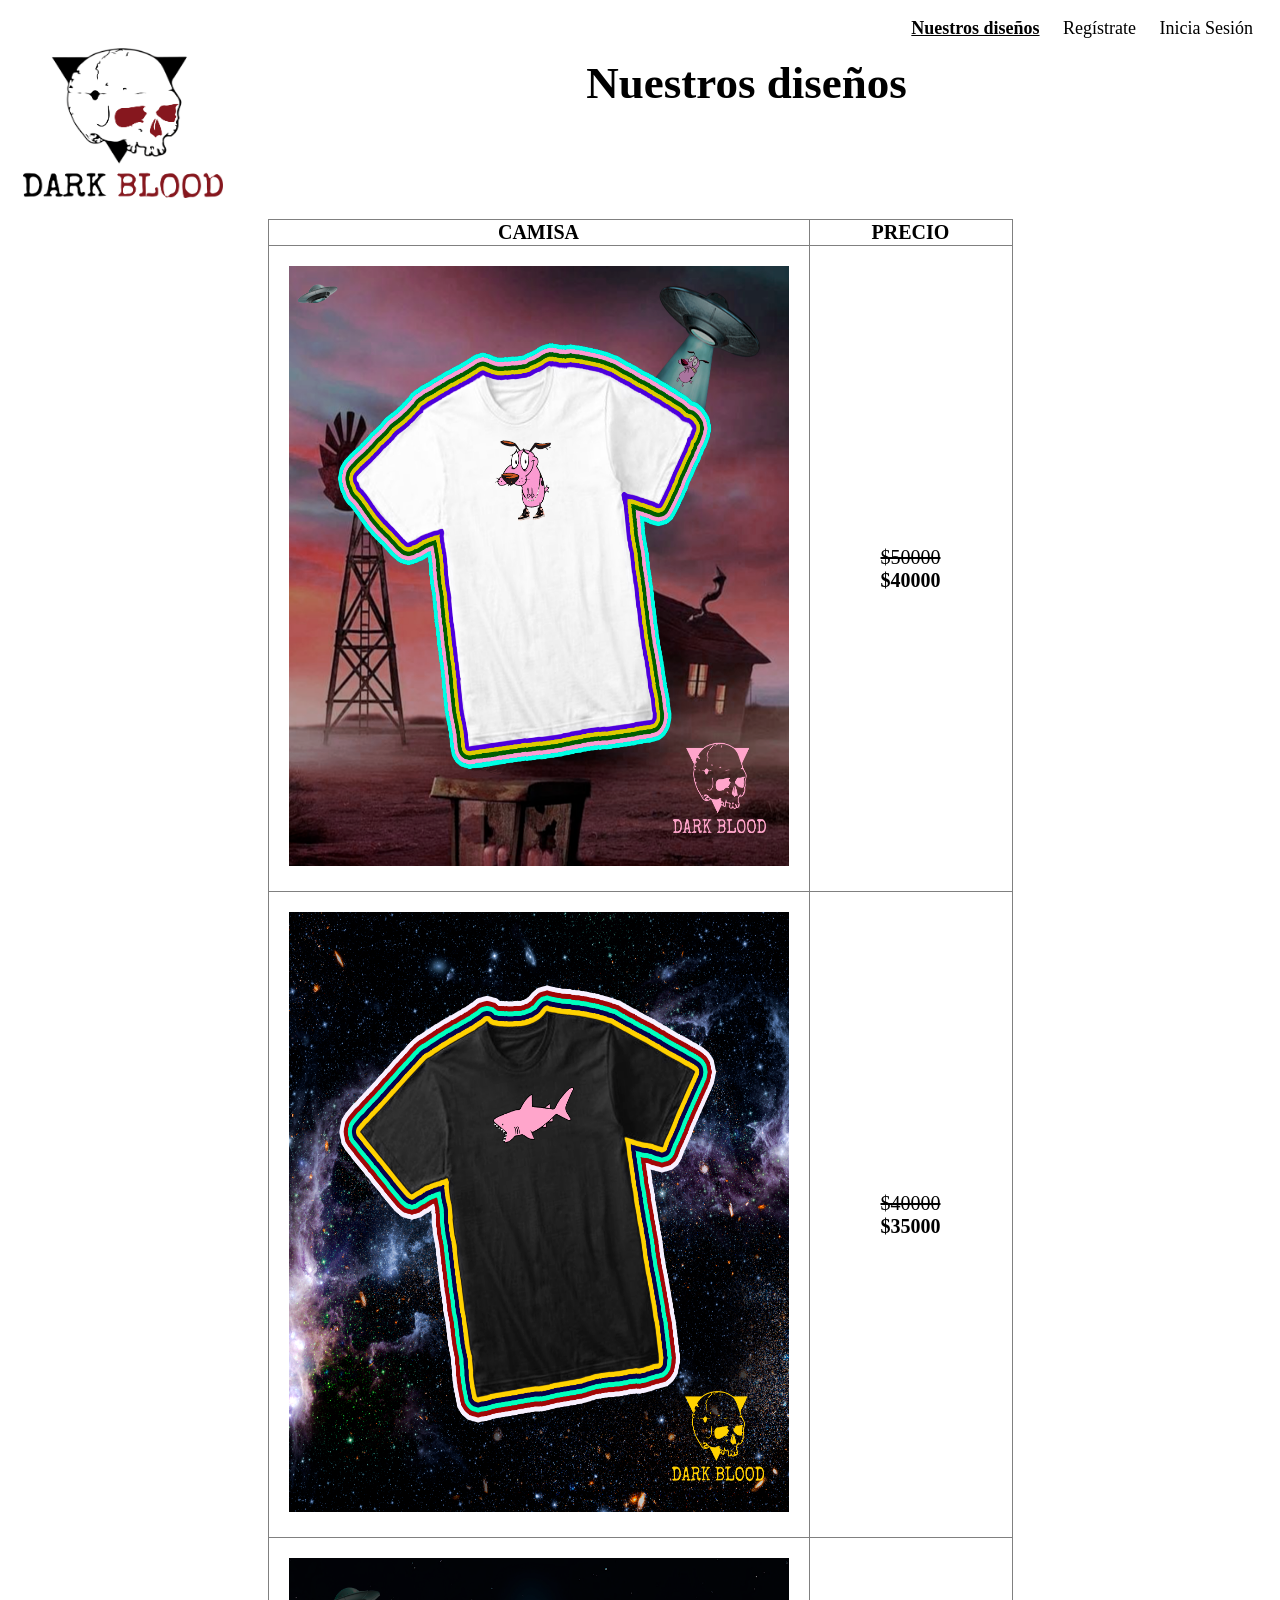
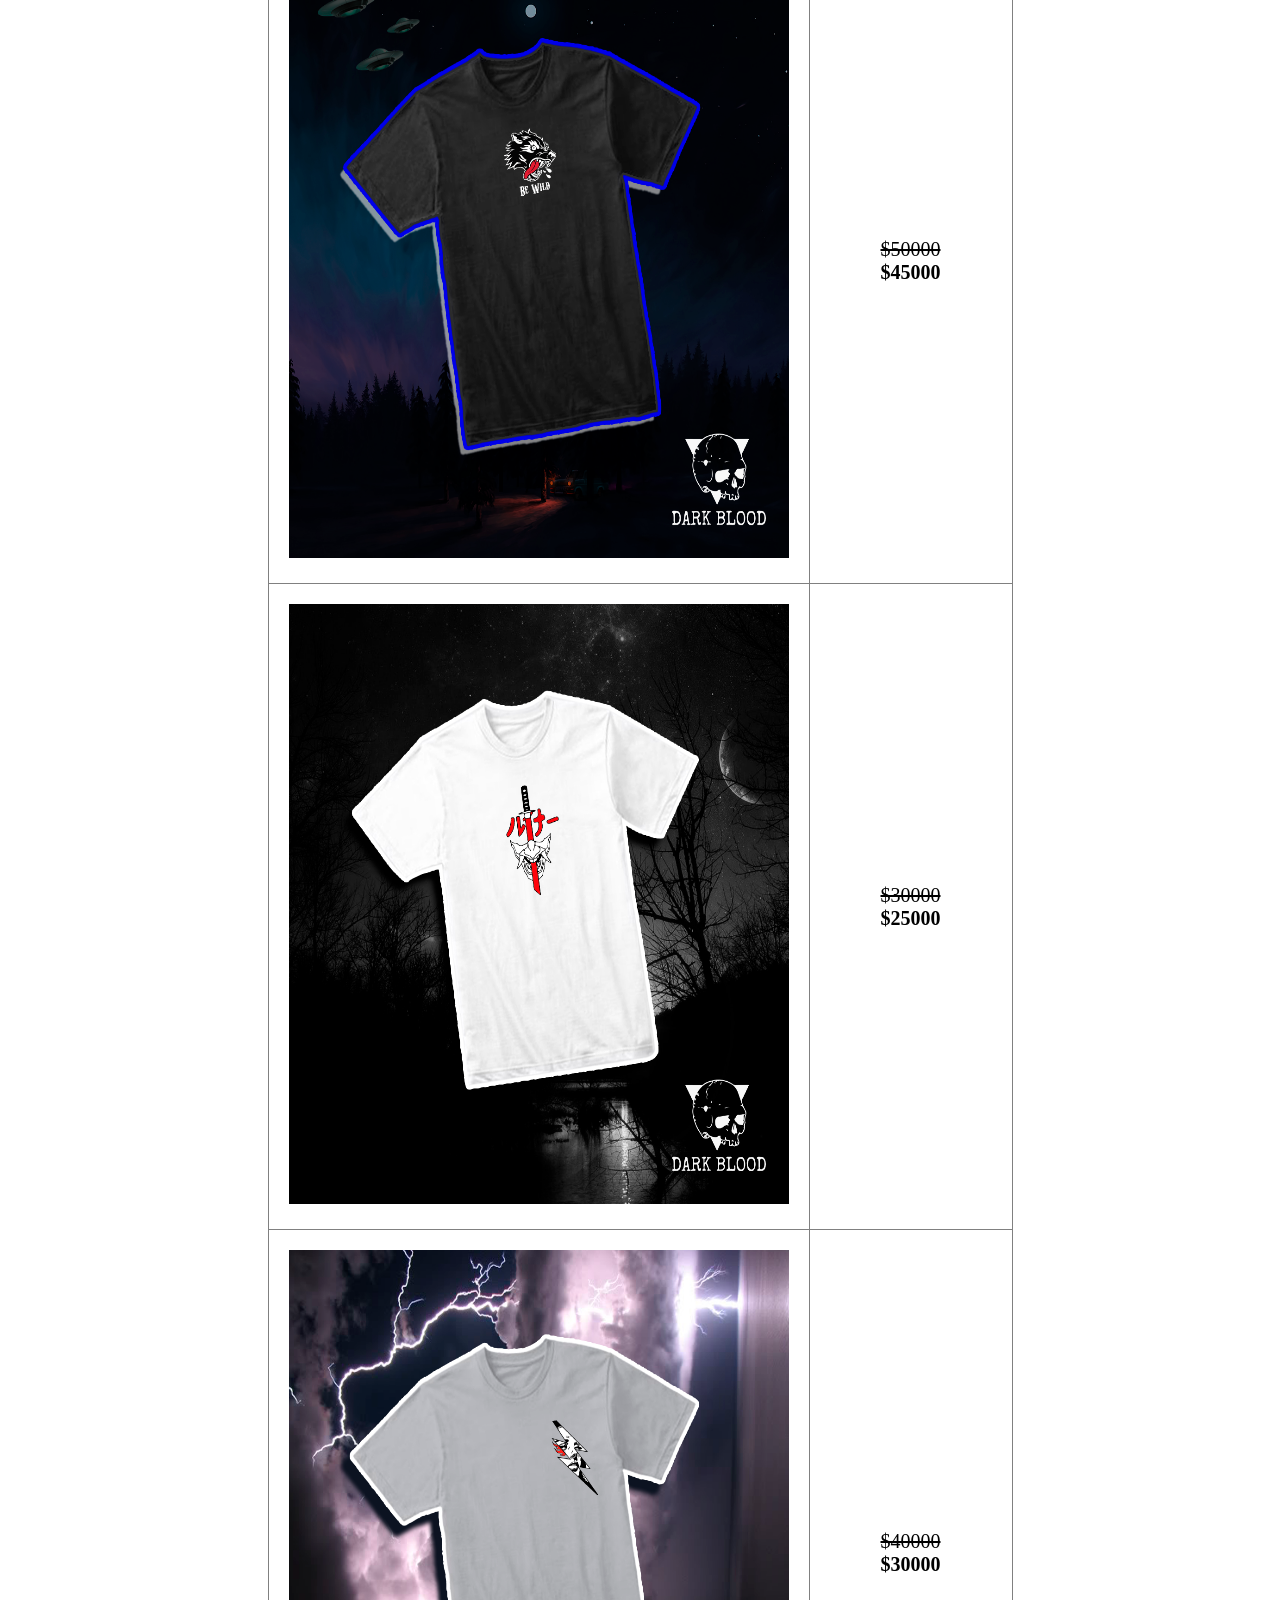
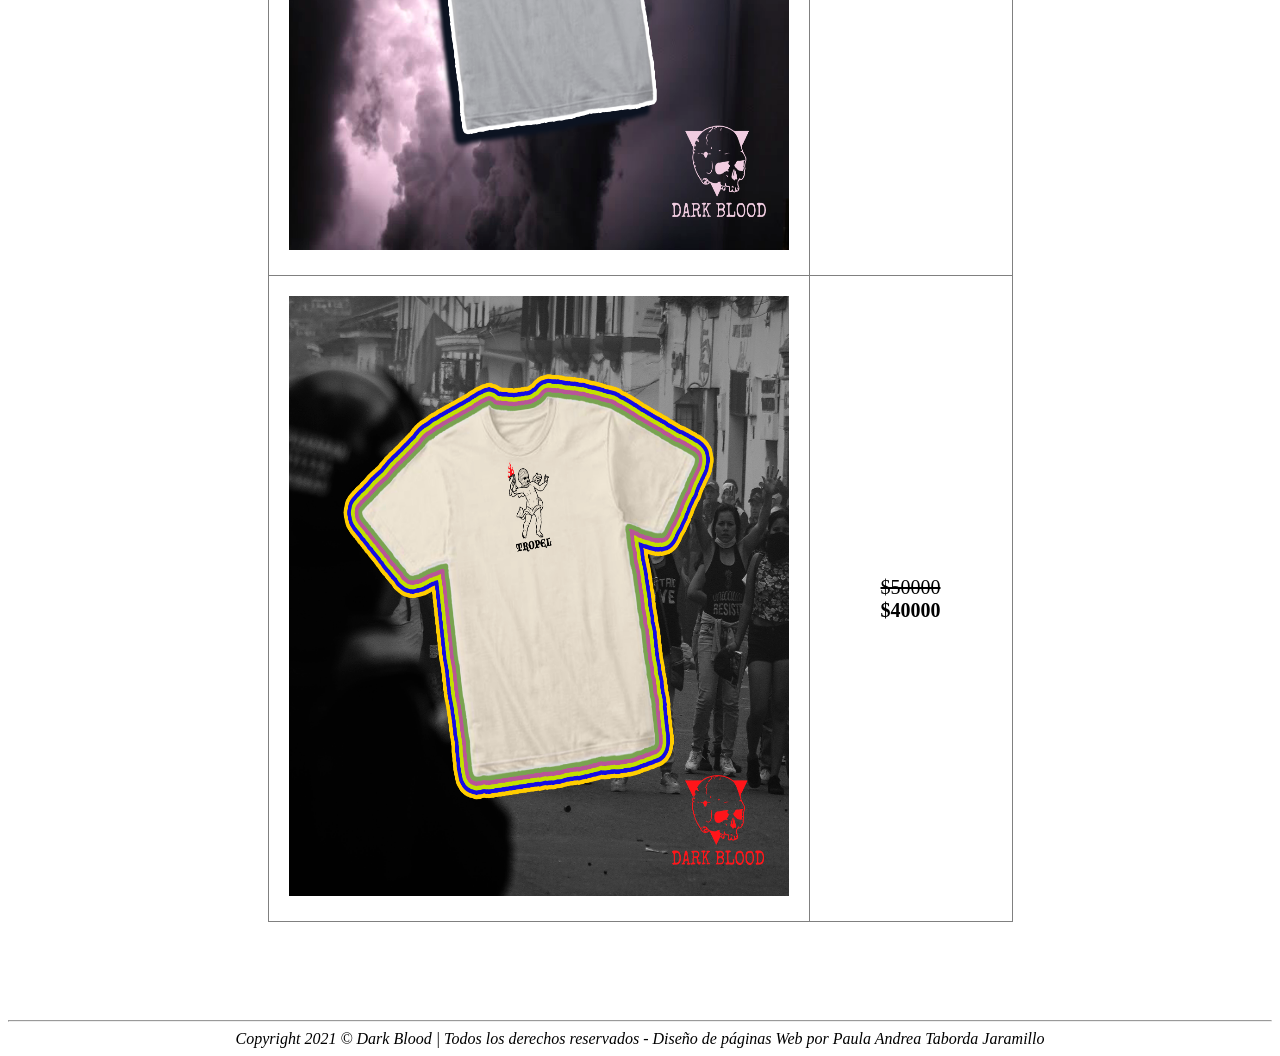
==== HTML/disenos.html @ 29fe854b "first commit" ====
<!DOCTYPE html>
<html lang="en">
    <head>
        <meta charset="UTF-8">
        <meta http-equiv="X-UA-Compatible" content="IE=edge">
        <meta name="viewport" content="width=device-width, initial-scale=1.0">
        <title>Nuestros diseños</title>
        <link href="styles/style.css" rel="stylesheet" type="text/css">
    </head>
    <body>
        <a href="index.html"><img href="index.html" src="images/logo.png" alt="" width="200" height="150" align="left" class="logo"></a>

        <ul>
            <li><a href="disenos.html" style='text-decoration:none;color:black;(otros)'><strong><u>Nuestros diseños</u></strong></a></li>
            <li><a href="registro.html" style='text-decoration:none;color:black;(otros)'>Regístrate</a></li>
            <li><a href="iniciar.htm" style='text-decoration:none;color:black;(otros)'>Inicia Sesión</a></li>
        </ul>

        <h1>Nuestros diseños</h1>
        <br><br><br><br><br><br>

        <table border="1" align="center" class="tabla2">
            <thead>
                <tr>
                   <th>CAMISA</th> 
                   <th class="precio">PRECIO</th>
                </tr>
            </thead>
            <tbody>
                <tr>
                    <td><img src="images/coraje.png" alt=""width="500" height="600"></td>
                    <td><s>$50000</s><br><strong>$40000</strong></td>
                </tr>
                <tr>
                    <td><img src="images/tiburon.png" alt=""width="500" height="600"></td>
                    <td><s>$40000</s><br><strong>$35000</strong></td>
                </tr>
                <tr>
                    <td><img src="images/lobo.png" alt=""width="500" height="600"></td>
                    <td><s>$50000</s><br><strong>$45000</strong></td>
                </tr>
                <tr>
                    <td><img src="images/mascara.png" alt=""width="500" height="600"></td>
                    <td><s>$30000</s><br><strong>$25000</strong></td>
                </tr>
                <tr>
                    <td><img src="images/mujer.png" alt=""width="500" height="600"></td>
                    <td><s>$40000</s><br><strong>$30000</strong></td>
                </tr> 
                <tr>
                    <td><img src="images/tropel.png" alt=""width="500" height="600"></td>
                    <td><s>$50000</s><br><strong>$40000</strong></td>
                </tr>
            </tbody>
        </table>
        <br><br><br><br><br>
        <hr>
        <div class="info">
            <i>Copyright 2021 © Dark Blood | Todos los derechos reservados - Diseño de páginas Web por Paula Andrea Taborda Jaramillo</i>
        </div>
    </body>
</html>
---- HTML/styles/style.css ----
ul{
    text-align: right;
    font-size: 18px;
}
li{
    display: inline;
    padding-right: 0.5em;
    margin-right: 10px;
}
h1{
    text-align: center;
    font-size: 45px;
    margin: 2px;
}
img.logo{
    float: left;
    margin-top: 30px;
    margin-bottom: 5px;
    margin-left: 15px;
}
img.godzilla{
    float: left;
    margin-top: 30px;
    margin-bottom: 5px;
    margin-left: 50px;
}
img.samurai{
    float: right;
    margin-top: 30px;
    margin-bottom: 5px;
    margin-right: 50px;
}
img.ambos{
    float: left;
    margin-right: 50px;
    margin-left: 400px;
}
table.tabla1{
    text-align: center;
    font-size: 30px;
}
.polig{
    text-align: center;
    width:500px;
    height:400px;
    border: rgb(197, 92, 92) 2px solid;
    margin-left: auto;
    margin-right: auto;
    padding: 8px;
}
.polig2{
    text-align: center;
    width:200px;
    height:170px;
    border: rgb(197, 92, 92) 2px solid;
    margin-top: 130px;
    margin-left: 1000px;
    margin-right: 150px;
    padding: 8px;
}
table.tabla2{
    border-collapse: collapse;
    text-align: center;
    font-size: 20px;
}
td{
    margin: 20px;
    padding: 20px;
}
th.precio{
    width: 200px;
}
.video{
    margin-left: auto;
    margin-right: auto;
    display: block
}
.info{
    text-align: center;
}
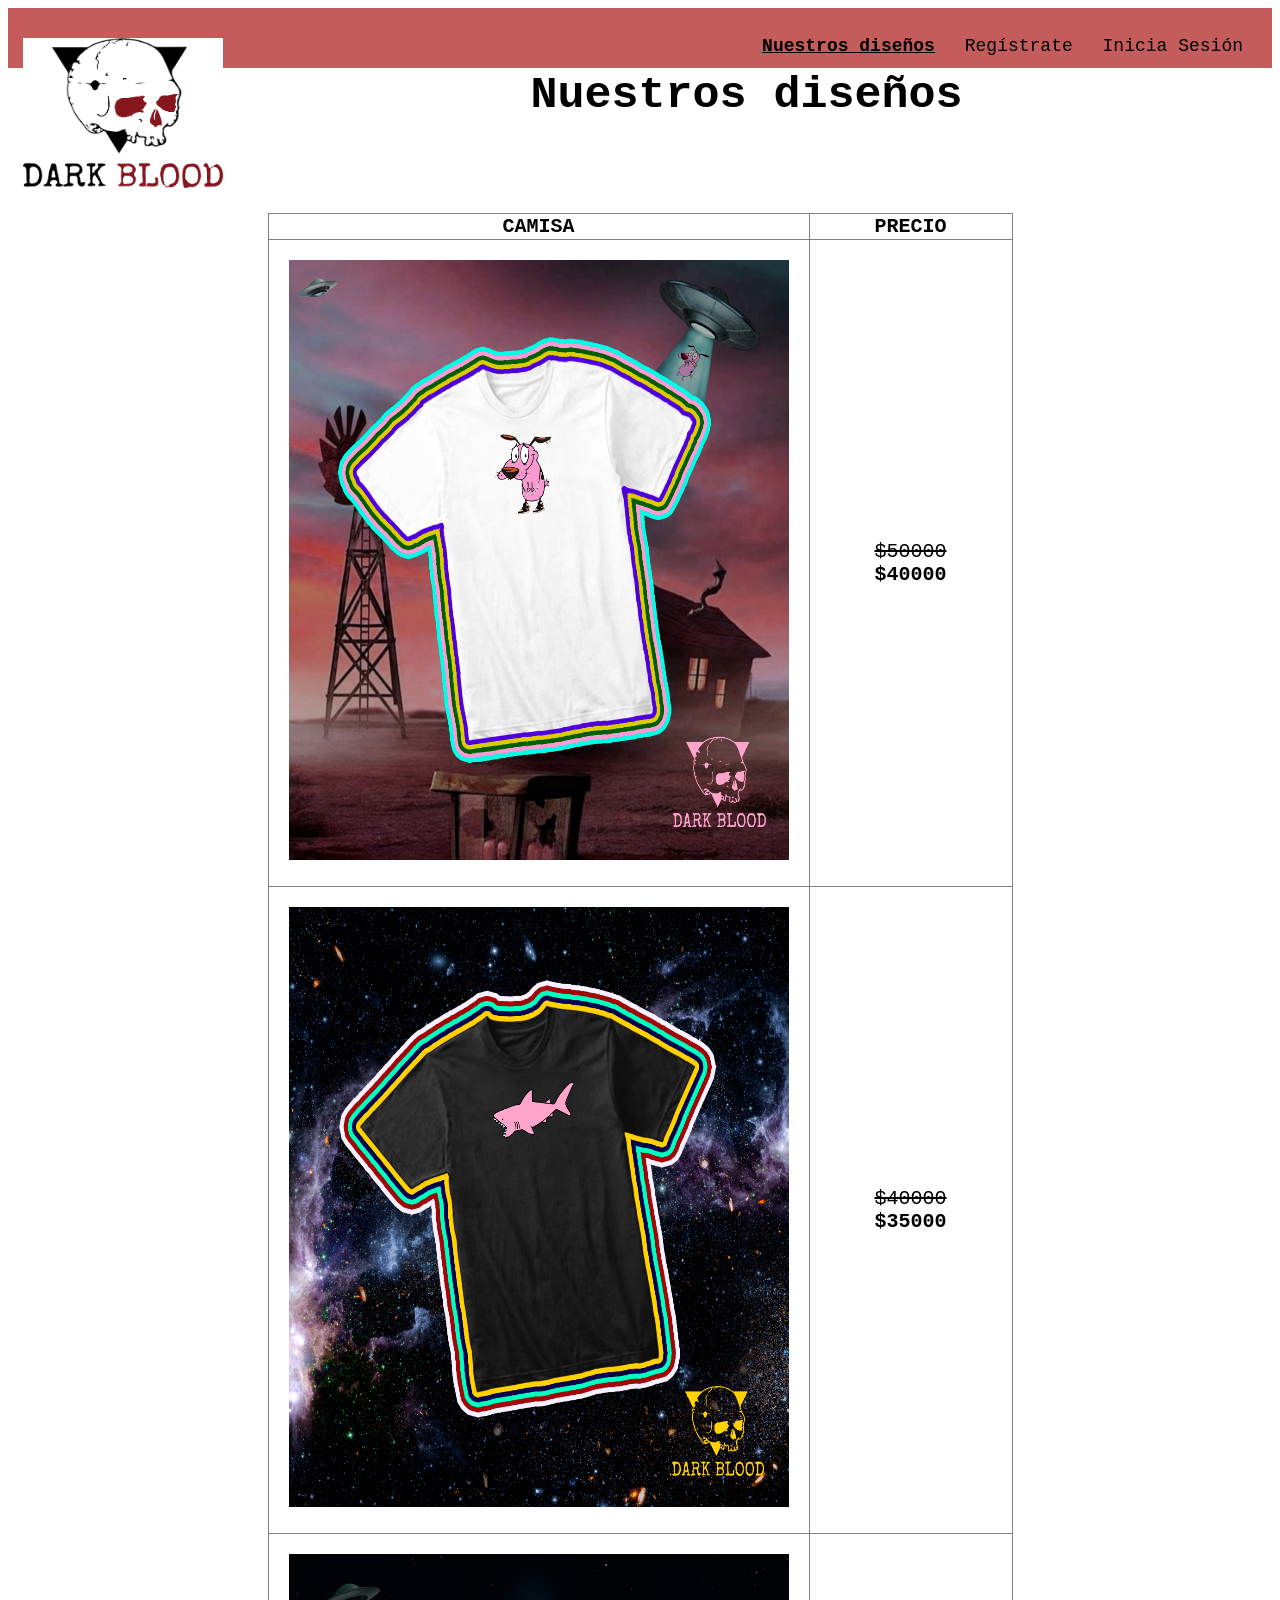
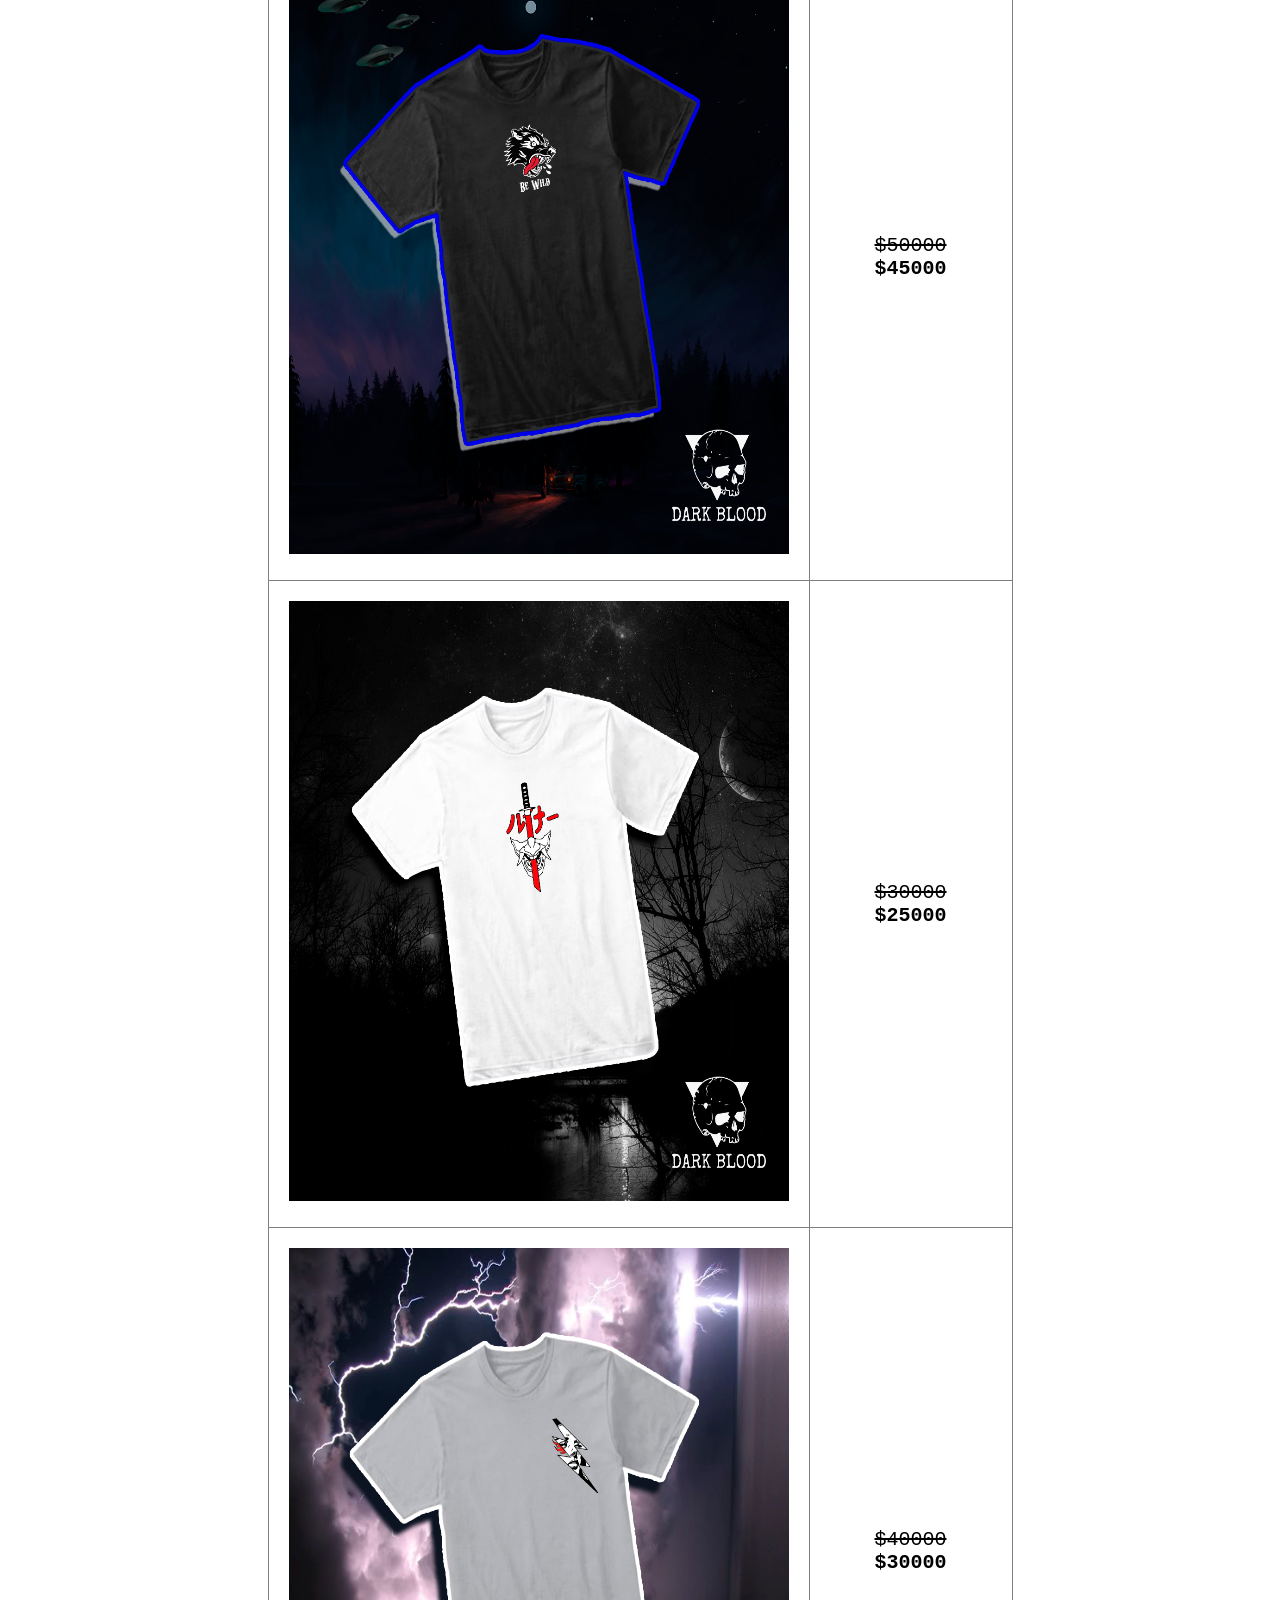
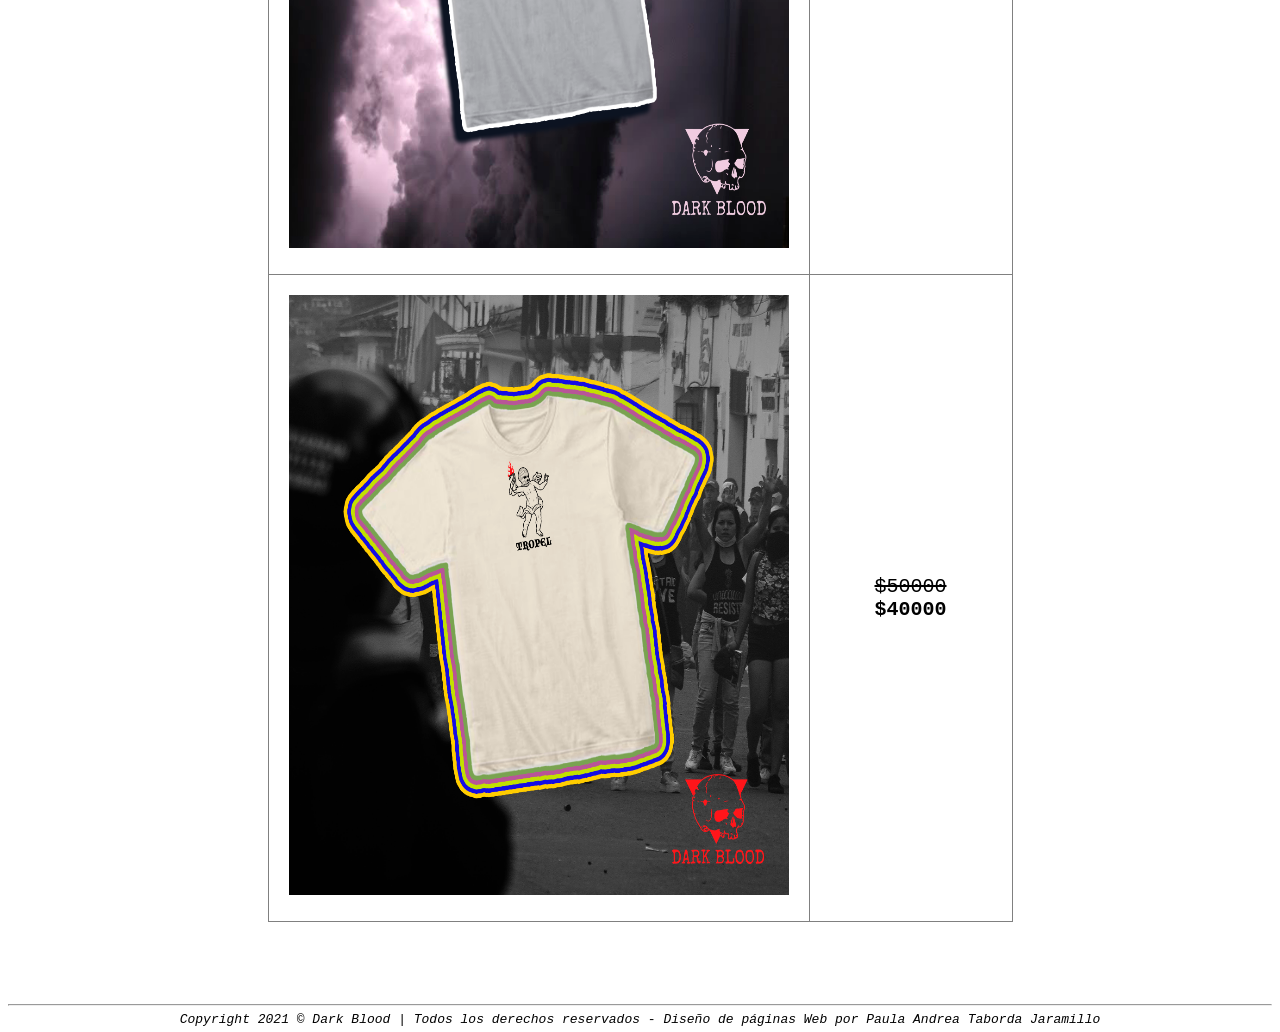
==== commit f368d956: "Cambios css" ====
--- a/HTML/disenos.html
+++ b/HTML/disenos.html
@@ -5,21 +5,22 @@
         <meta http-equiv="X-UA-Compatible" content="IE=edge">
         <meta name="viewport" content="width=device-width, initial-scale=1.0">
         <title>Nuestros diseños</title>
-        <link href="styles/style.css" rel="stylesheet" type="text/css">
+        <link href="styles/style.css" rel="stylesheet" type="text/css"> <!--Conexion con css-->
     </head>
     <body>
-        <a href="index.html"><img href="index.html" src="images/logo.png" alt="" width="200" height="150" align="left" class="logo"></a>
+        <a href="index.html"><img href="index.html" src="images/logo.png" alt="" width="200" height="150" align="left" class="logo"></a> <!--Logo superior izquierdo-->
 
-        <ul>
-            <li><a href="disenos.html" style='text-decoration:none;color:black;(otros)'><strong><u>Nuestros diseños</u></strong></a></li>
-            <li><a href="registro.html" style='text-decoration:none;color:black;(otros)'>Regístrate</a></li>
-            <li><a href="iniciar.htm" style='text-decoration:none;color:black;(otros)'>Inicia Sesión</a></li>
-        </ul>
-
+        <div id="nav">
+            <ul> <!--Lista horizontal de navegacion, con link a cada pagina-->
+                <li><a href="disenos.html" style='text-decoration:none;color:black;(otros)'><strong><u>Nuestros diseños</u></strong></a></li>
+                <li><a href="registro.html" style='text-decoration:none;color:black;(otros)'>Regístrate</a></li>
+                <li><a href="iniciar.htm" style='text-decoration:none;color:black;(otros)'>Inicia Sesión</a></li>
+            </ul>
+         </div>
         <h1>Nuestros diseños</h1>
         <br><br><br><br><br><br>
 
-        <table border="1" align="center" class="tabla2">
+        <table border="1" align="center" class="tabla2"> <!--Tabla con diseños y precios-->
             <thead>
                 <tr>
                    <th>CAMISA</th> 
@@ -55,7 +56,7 @@
         </table>
         <br><br><br><br><br>
         <hr>
-        <div class="info">
+        <div class="info"> <!--Informacion del autor-->
             <i>Copyright 2021 © Dark Blood | Todos los derechos reservados - Diseño de páginas Web por Paula Andrea Taborda Jaramillo</i>
         </div>
     </body>
--- a/HTML/styles/style.css
+++ b/HTML/styles/style.css
@@ -1,3 +1,7 @@
+*{
+    font-family: monospace;
+}
+
 ul{
     text-align: right;
     font-size: 18px;
@@ -78,3 +82,23 @@
 .info{
     text-align: center;
 }    
+
+.boton {
+    background-color: #c94c4c;
+    color: white;
+    padding: 5px 20px;
+    text-align: center;
+    text-decoration: none;
+    font-size: 16px;
+}
+.boton:hover{
+    color: black;
+    background-color: #ca8787 ;
+    text-decoration: none;
+}
+#nav{
+    background-color: rgb(197, 92, 92);
+    height: 40px;
+    padding: 10px;
+    float: center;
+}
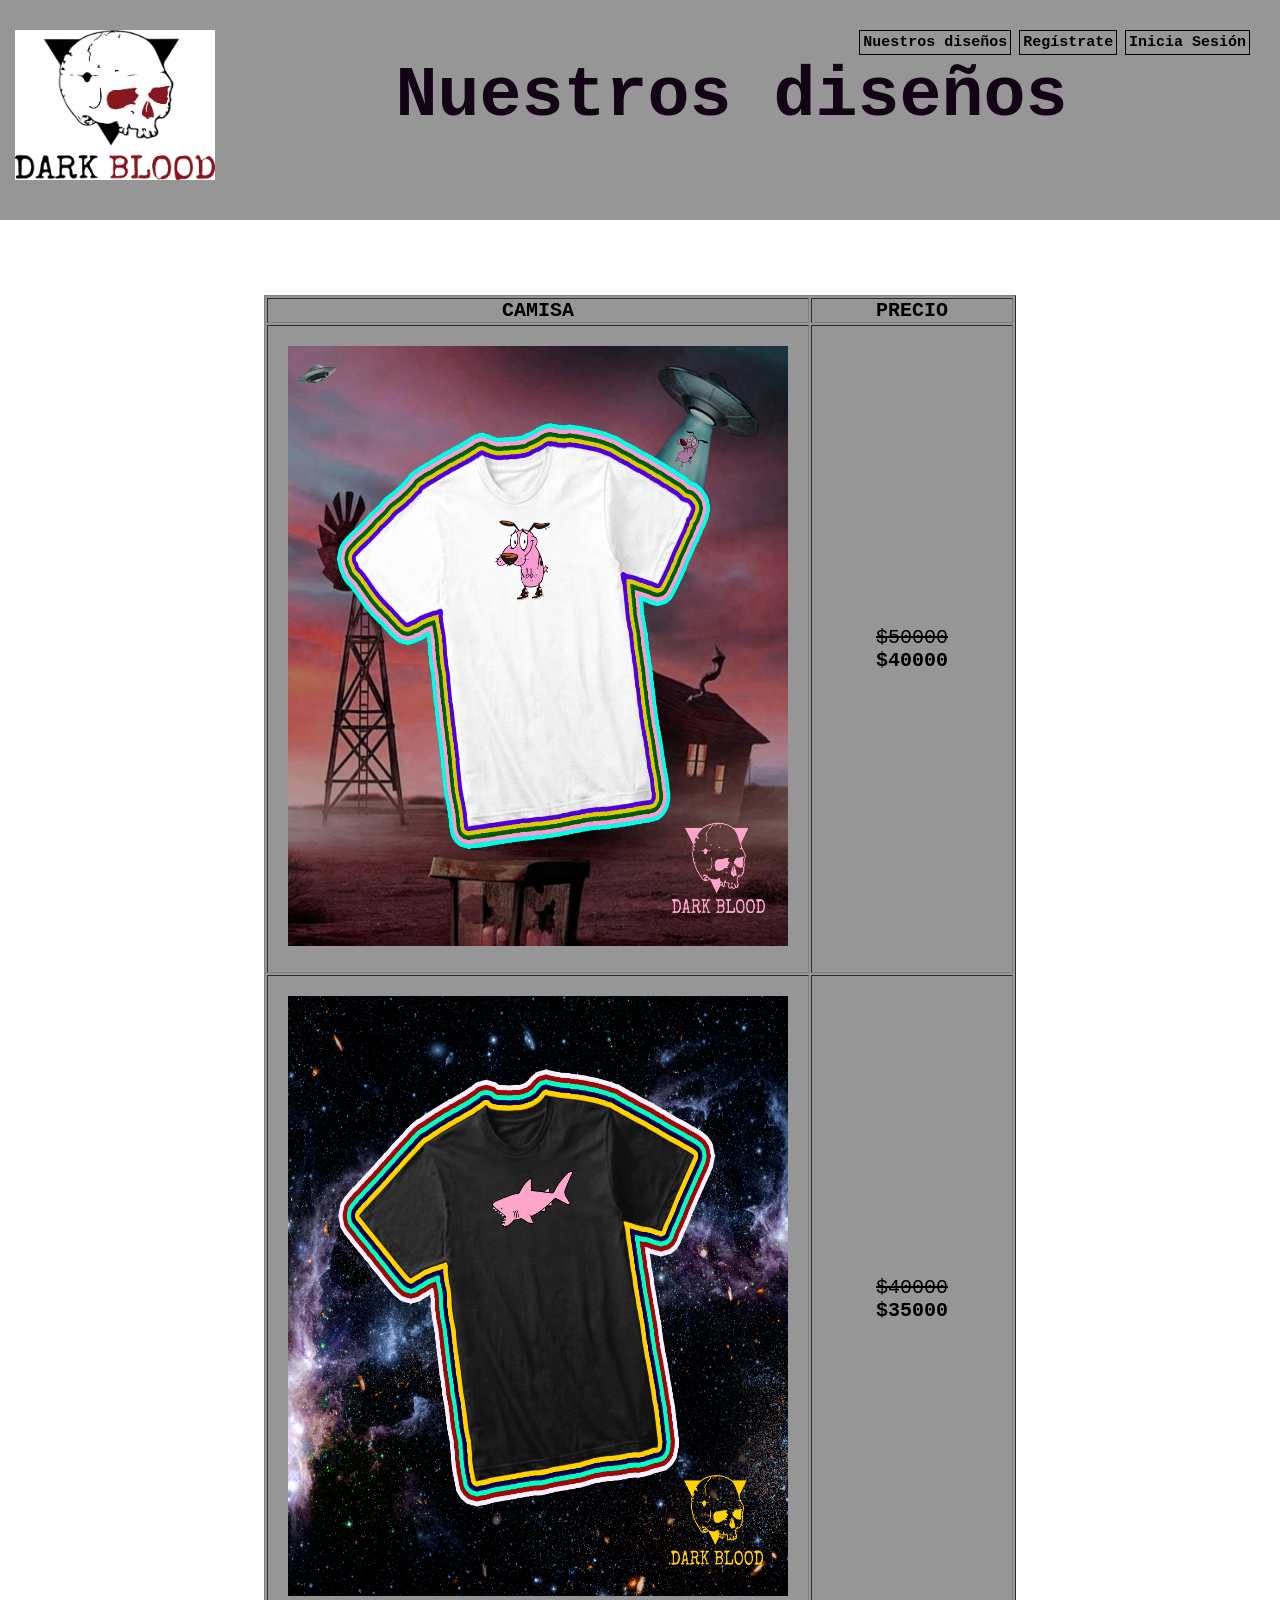
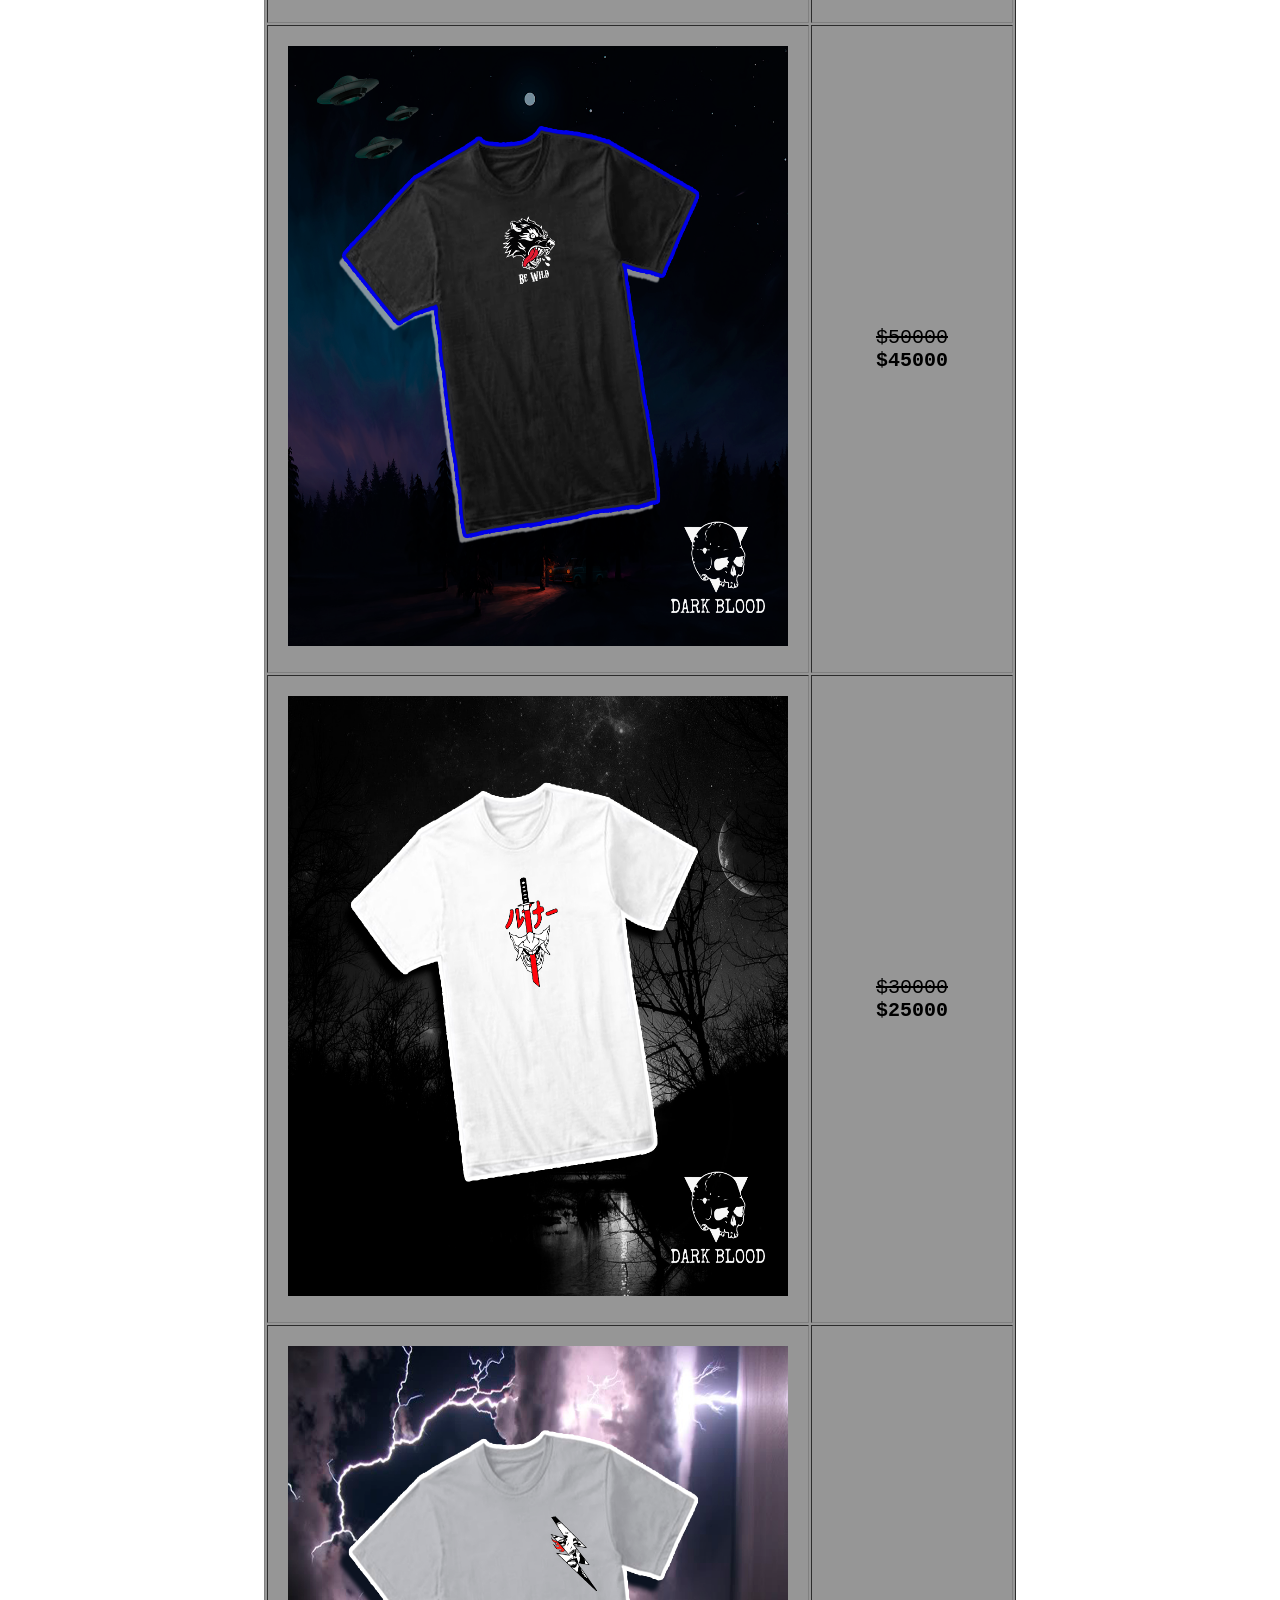
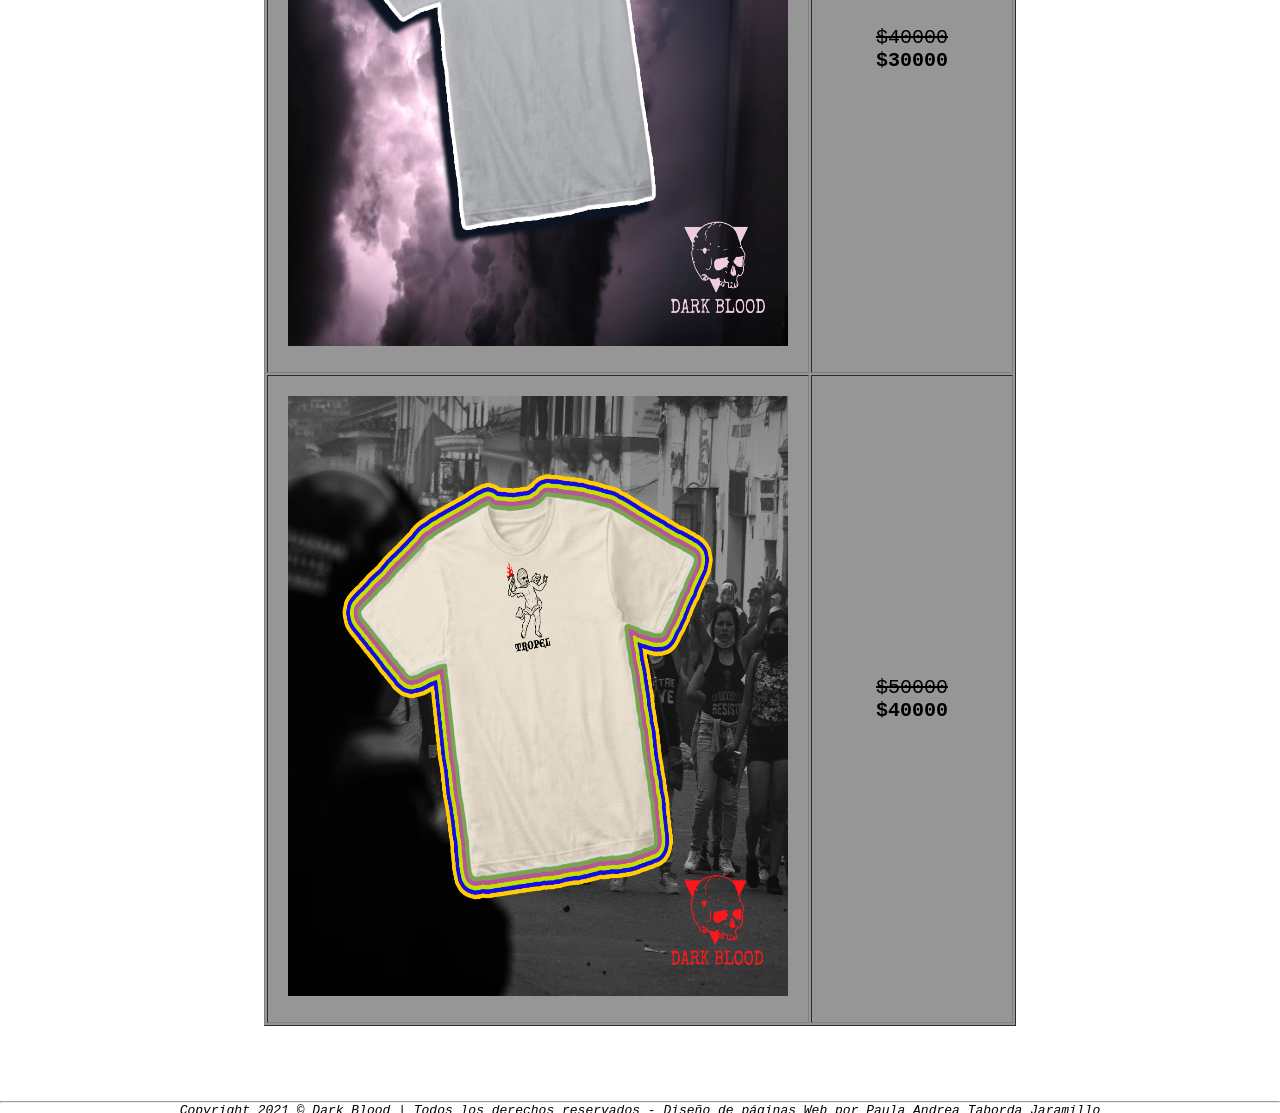
==== commit 117b7dc5: "Darkblood" ====
--- a/HTML/disenos.html
+++ b/HTML/disenos.html
@@ -7,20 +7,20 @@
         <title>Nuestros diseños</title>
         <link href="styles/style.css" rel="stylesheet" type="text/css"> <!--Conexion con css-->
     </head>
+    
     <body>
-        <a href="index.html"><img href="index.html" src="images/logo.png" alt="" width="200" height="150" align="left" class="logo"></a> <!--Logo superior izquierdo-->
+        <header>
+            <a href="index.html"><img href="index.html" src="images/logo.png" alt="" width="200" height="150" class="logo"></a> <!--Logo superior izquierdo-->
+            <nav>
+                <a href="disenos.html">Nuestros diseños</a>
+                <a href="registro.html">Regístrate</a>
+                <a href="iniciar.html">Inicia Sesión</a>
 
-        <div id="nav">
-            <ul> <!--Lista horizontal de navegacion, con link a cada pagina-->
-                <li><a href="disenos.html" style='text-decoration:none;color:black;(otros)'><strong><u>Nuestros diseños</u></strong></a></li>
-                <li><a href="registro.html" style='text-decoration:none;color:black;(otros)'>Regístrate</a></li>
-                <li><a href="iniciar.htm" style='text-decoration:none;color:black;(otros)'>Inicia Sesión</a></li>
-            </ul>
-         </div>
-        <h1>Nuestros diseños</h1>
-        <br><br><br><br><br><br>
-
-        <table border="1" align="center" class="tabla2"> <!--Tabla con diseños y precios-->
+                <h1 class="titulo">Nuestros diseños</h1>
+            </nav>
+        </header>
+        <br><br><br><br><br>
+        <table border="1" align="center" id="tabla"> <!--Tabla con diseños y precios-->
             <thead>
                 <tr>
                    <th>CAMISA</th> 
--- a/HTML/styles/style.css
+++ b/HTML/styles/style.css
@@ -1,16 +1,69 @@
 *{
     font-family: monospace;
+    margin: 0;
+    padding: 0;
 }
 
-ul{
+nav{
     text-align: right;
-    font-size: 18px;
+    margin: 30px;
 }
-li{
-    display: inline;
-    padding-right: 0.5em;
-    margin-right: 10px;
+
+nav a{
+    font-size: 15px;
+    display: inline-block;
+    color: rgb(2, 2, 2);
+    font-weight: 600;
+    text-decoration: none;
+    border: 1px solid rgb(0, 0, 0);
+    padding: 3px;
 }
+
+nav a:hover{
+    background-color: rgba(190, 44, 0, 0.692);
+    color: black;
+    text-decoration: none;
+}
+
+header{
+    width: 100%;
+    height: 220px;
+    background-color: rgba(0, 0, 0, 0.411);
+    background-attachment: fixed; /* fijar la imagen, la imagen no se mueve */
+    background-position: center; 
+    background-size: cover; /*tamano de imagen se adapta al header*/
+    position: relative; 
+    overflow: hidden; /*Se oculta cada que se hace scroll*/
+    color: rgb(20, 3, 22);
+    text-align: center;
+}
+
+header .titulo{
+    font-size: 70px;
+    margin-top: 2px;
+    margin-bottom: 0px;
+}
+
+header .logo{
+    align-items: left;
+}
+
+#tabla{
+    margin: auto;
+    text-align: center;
+    font-size: 20px;
+    background-color: rgba(0, 0, 0, 0.411);
+}
+
+.publicacion{
+    margin: 20px 80px 0 100px;
+    padding: 100px;
+    overflow: hidden;
+    display: flex;
+    position: relative;
+    flex-wrap: wrap;
+}
+
 h1{
     text-align: center;
     font-size: 45px;
@@ -45,15 +98,18 @@
 }
 .polig{
     text-align: center;
+    font-size: 20px;
     width:500px;
-    height:400px;
+    height:500px;
     border: rgb(197, 92, 92) 2px solid;
     margin-left: auto;
     margin-right: auto;
     padding: 8px;
+    background-color: rgba(0, 0, 0, 0.411);
 }
 .polig2{
     text-align: center;
+    font-size: 20px;
     width:200px;
     height:170px;
     border: rgb(197, 92, 92) 2px solid;
@@ -61,7 +117,9 @@
     margin-left: 1000px;
     margin-right: 150px;
     padding: 8px;
+    background-color: rgba(0, 0, 0, 0.411);
 }
+
 table.tabla2{
     border-collapse: collapse;
     text-align: center;
@@ -96,9 +154,4 @@
     background-color: #ca8787 ;
     text-decoration: none;
 }
-#nav{
-    background-color: rgb(197, 92, 92);
-    height: 40px;
-    padding: 10px;
-    float: center;
-}+
